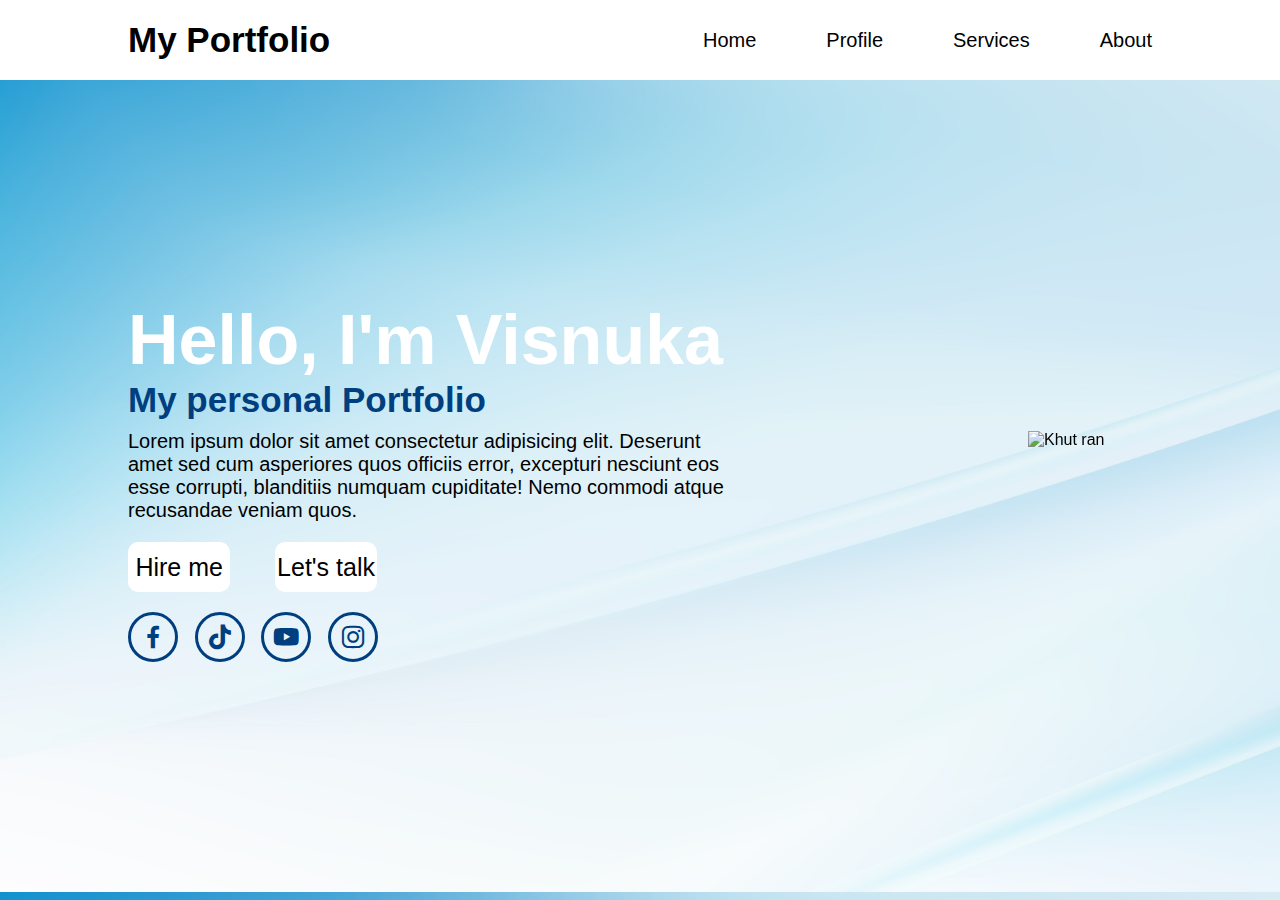
==== portfolio.html @ b8fc06b3 "Add files via upload" ====
<!DOCTYPE html>
<html lang="en">
<head>
    <meta charset="UTF-8">
    <meta name="viewport" content="width=device-width, initial-scale=1.0">
    <title>Portfolio</title>
    <link rel="stylesheet" href="portfolio.css">
    <link href='https://unpkg.com/boxicons@2.1.4/css/boxicons.min.css' rel='stylesheet'>
</head>
<body>
    <header>
        <img src="/img/ran-removebg-preview.png" alt="Khut ran">
        <h1 class="logo">My Portfolio</h1>
        <nav class="navbar">
            <ul>
                <li><a href="#">Home</a></li>
                <li><a href="#">Profile</a></li>
                <li><a href="#">Services</a></li>
                <li><a href="#">About</a></li>
            </ul>
        </nav>
    </header>
    <section class="main-page">
        <div class="main">
            <h1 class="title">Hello, I'm Visnuka</h1>
            <h3>My personal Portfolio</h3>
            <p>Lorem ipsum dolor sit amet consectetur adipisicing elit. Deserunt amet sed cum asperiores quos officiis error, excepturi nesciunt eos esse corrupti, blanditiis numquam cupiditate! Nemo commodi atque recusandae veniam quos.</p>
            <button class="a">Hire me</button>
            <button class="b">Let's talk</button>
        </div>
        <div class="social-media">
            <a href="#"><i class='bx bxl-facebook'></i></a>
            <a href="#"><i class='bx bxl-tiktok' ></i></a>
            <a href="#"><i class='bx bxl-youtube' ></i></a>
            <a href="#"><i class='bx bxl-instagram' ></i></a>
        </div>
    </section>
</body>
</html>
---- portfolio.css ----
* {
    margin: 0;
    padding: 0;
    text-decoration: none;
    list-style: none;
    box-sizing: border-box;
}

body {
    font-family: sans-serif;
    background-image: url(/img/blue-background.jpg);
    background-size: cover;
}

header {
    position: fixed;
    top: 0;
    left: 0;
    width: 100%;
    padding: 20px 10%;
    background-color: white;
    display: flex;
    justify-content: space-between;
    align-items: center;
}

h1 {
    font-size: 35px;
}

nav ul {
    display: flex;
    justify-content: flex-end;
}

nav ul li a {
    color: black;
    font-size: 20px;
    margin-left: 70px;
}

nav ul li a:hover {
    color: white;
    background-color: rgb(0, 63, 127);
    border-radius: 15px;
    padding: 8px 10px;
    transition:.3s ease; 
}

.main-page {
    padding: 300px 10%;
}

.title {
    font-size: 70px;
    font-weight: bold;
    color: white
}

h3 {
    font-size: 35px;
    color: rgb(0, 63, 127)
}

p {
    margin-top: 10px;
    color: black;
    width: 600px;
    font-size: 20px;
} 

button {
    margin-top: 20px;
    font-size: 25px;
    width: 10%;
    height: 50px;
    border: none;
    border-radius: 10px;
    background-color: white;
    transition: 0.3s;
}

.b {
    margin-left: 40px;
}
button:hover {
    color: white;
    background-color: rgb(0, 63, 127);
}

.social-media {
    position: absolute;
    margin-top: 20px;
    width: 250px;
    display: flex;
    justify-content: space-between;
    align-items: center;
}

.social-media a {
    display: inline-flex;
    justify-content: center;
    align-items: center;
    padding: 20px;
    color: rgb(0, 63, 127);
    font-size: 30px;
    border: 3px solid;
    border-radius: 50%;
    background: transparent;
    height: 50px;
    width: 50px;
    transition: 0.3s;
}

.social-media a:hover {
    color: white;
    padding: 13% 10px 10px;
}
 
img {
    position: absolute;
    align-items: center;
    margin-top: 800px;
    width: 30%;
    margin-left: 900px;
}
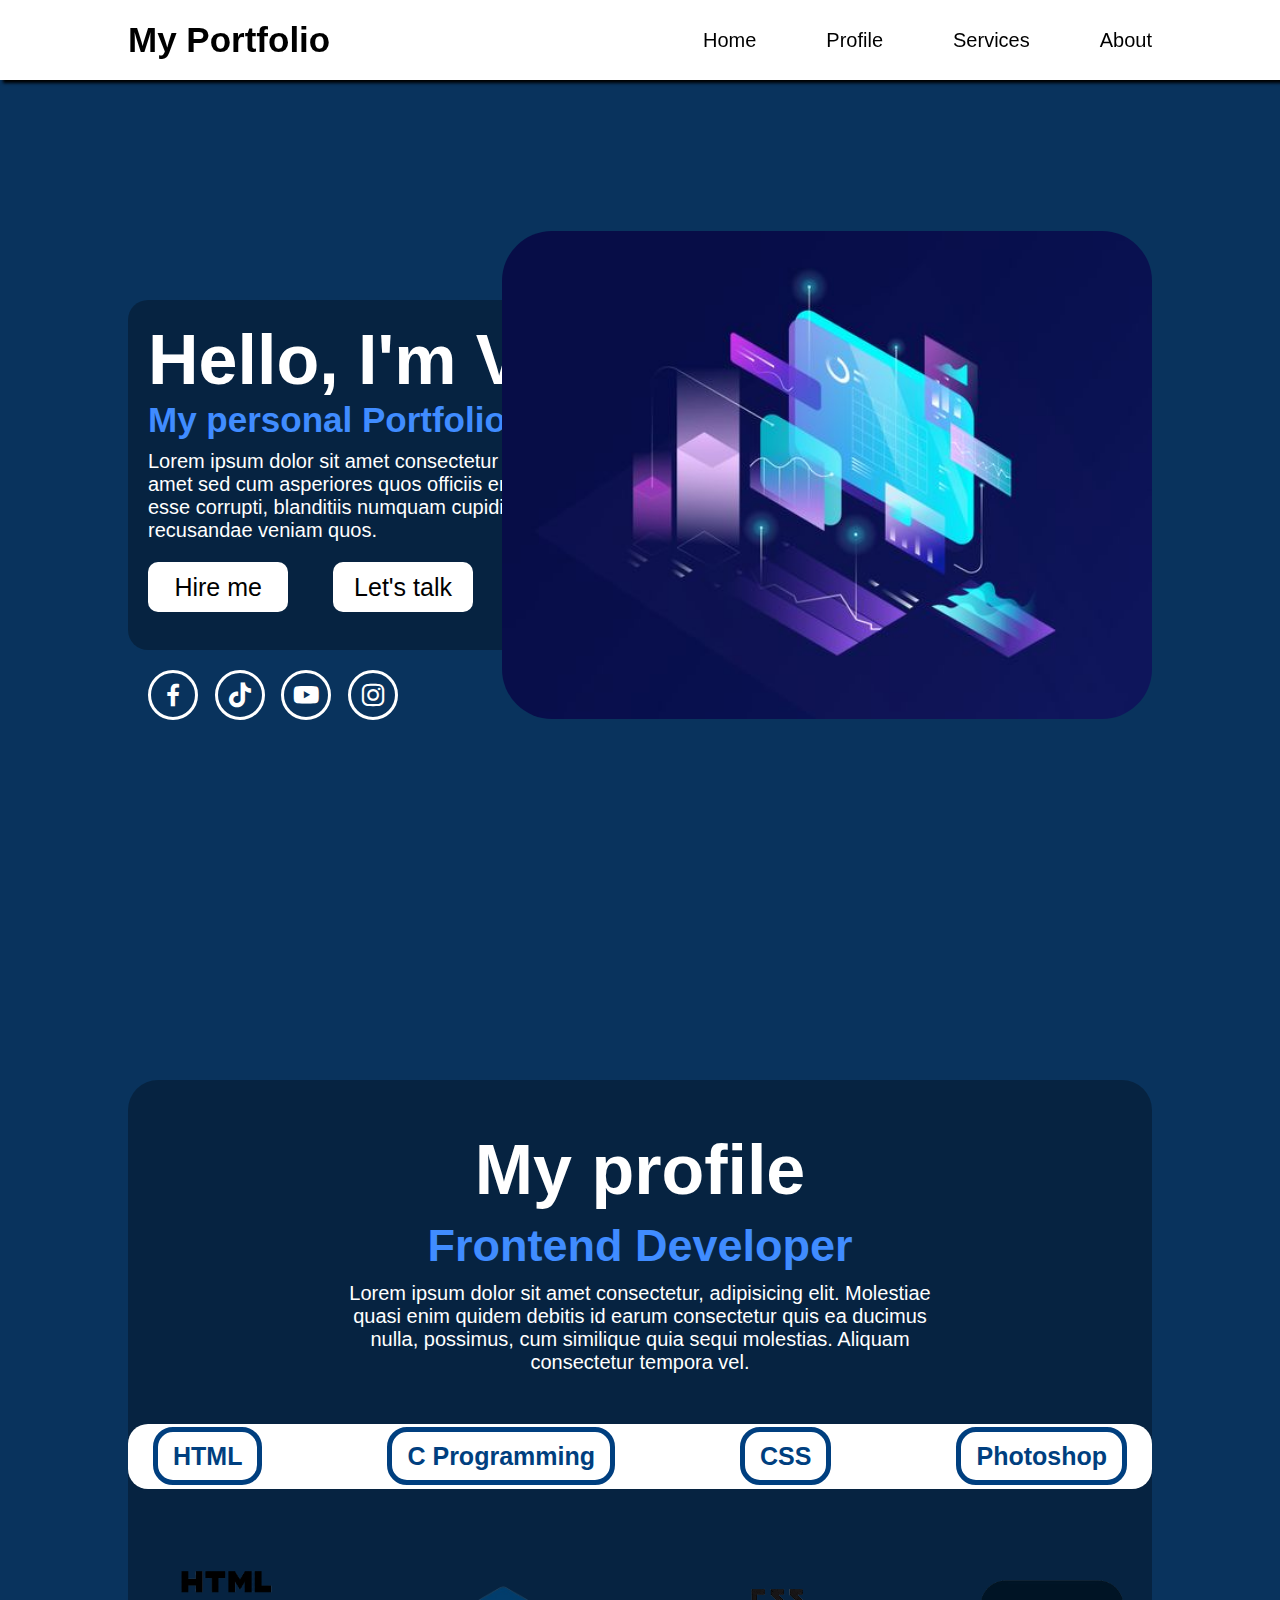
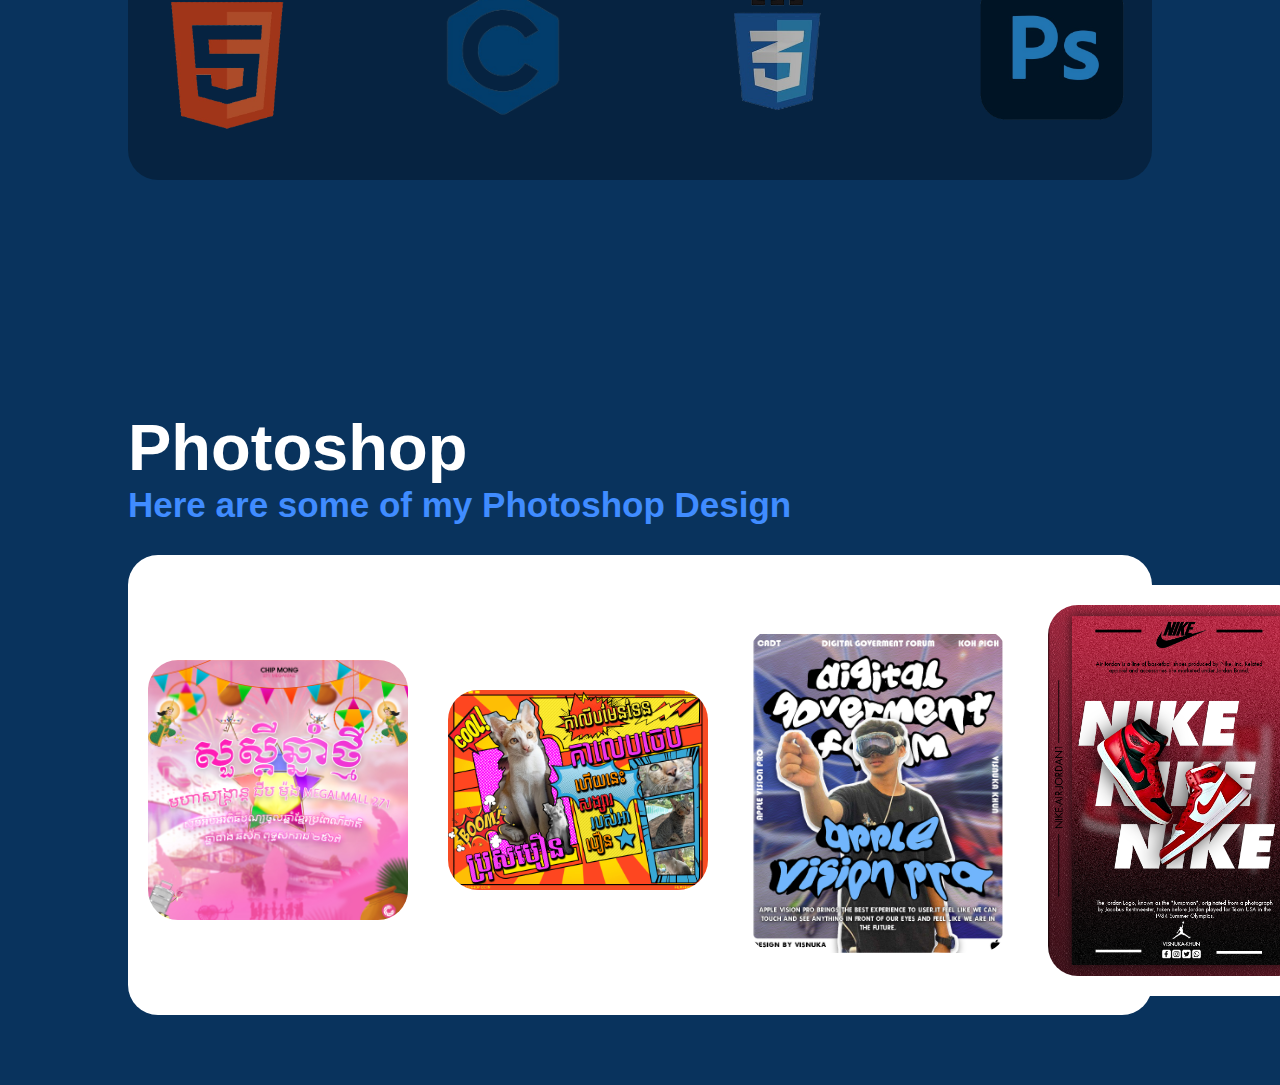
==== commit 58b57847: "Add files via upload" ====
--- a/portfolio.html
+++ b/portfolio.html
@@ -9,7 +9,6 @@
 </head>
 <body>
     <header>
-        <img src="/img/ran-removebg-preview.png" alt="Khut ran">
         <h1 class="logo">My Portfolio</h1>
         <nav class="navbar">
             <ul>
@@ -21,18 +20,52 @@
         </nav>
     </header>
     <section class="main-page">
-        <div class="main">
-            <h1 class="title">Hello, I'm Visnuka</h1>
-            <h3>My personal Portfolio</h3>
-            <p>Lorem ipsum dolor sit amet consectetur adipisicing elit. Deserunt amet sed cum asperiores quos officiis error, excepturi nesciunt eos esse corrupti, blanditiis numquam cupiditate! Nemo commodi atque recusandae veniam quos.</p>
-            <button class="a">Hire me</button>
-            <button class="b">Let's talk</button>
+        <div class="profile">
+            <img class="cat" src="/img/pc.jpg" alt="cat">
+        </div>
+        <div class="box">
+            <div class="main">
+                <h1 class="title">Hello, I'm Visnuka</h1>
+                <h3>My personal Portfolio</h3>
+                <p>Lorem ipsum dolor sit amet consectetur adipisicing elit. Deserunt amet sed cum asperiores quos officiis error, excepturi nesciunt eos esse corrupti, blanditiis numquam cupiditate! Nemo commodi atque recusandae veniam quos.</p>
+                <button class="a">Hire me</button>
+                <button class="b">Let's talk</button>
+            </div>
         </div>
         <div class="social-media">
-            <a href="#"><i class='bx bxl-facebook'></i></a>
-            <a href="#"><i class='bx bxl-tiktok' ></i></a>
-            <a href="#"><i class='bx bxl-youtube' ></i></a>
-            <a href="#"><i class='bx bxl-instagram' ></i></a>
+            <a href="https://www.facebook.com/profile.php?id=100075985478184"><i class='bx bxl-facebook'></i></a>
+            <a href="https://www.tiktok.com/@kaedehara319?_t=8mMt6pzDPJ1&_r=1"><i class='bx bxl-tiktok' ></i></a>
+            <a href="https://www.youtube.com/channel/UCNQ4EBYUvXBCmLzERIWOwPw"><i class='bx bxl-youtube' ></i></a>
+            <a href="https://www.instagram.com/nuka.19m?igsh=OWRlYXRwemFqbTFi"><i class='bx bxl-instagram' ></i></a>
+        </div>
+    </section>
+    <section class="about-me">
+        <div class="box2">
+            <h2 id="me">My profile</h2>
+            <h1 class="item">Frontend Developer</h1>
+            <p class="me">Lorem ipsum dolor sit amet consectetur, adipisicing elit. Molestiae quasi enim quidem debitis id earum consectetur quis ea ducimus nulla, possimus, cum similique quia sequi molestias. Aliquam consectetur tempora vel.</p>
+            <div class="list">
+                <li><a href="#">HTML</a></li>
+                <li><a href="#">C Programming</a></li>
+                <li><a href="#">CSS</a></li>
+                <li><a href="#">Photoshop</a></li>
+            </div>
+            <div class="skill">
+                <img src="/img/Html-removebg-preview.png" alt="html">
+                <img src="/img/image-removebg-preview (7).png" alt="C Program">
+                <img src="/img/css-removebg.png" alt="CSS">
+                <img src="/img/ps-removebg.png" alt="PS">
+            </div>
+        </div>
+    </section>
+    <section class="photoshop">
+        <h1 class="ps">Photoshop</h1>
+        <h2 class="ps-design">Here are some of my Photoshop Design</h2>
+        <div class="design">
+            <img src="/img/New size.jpg" alt="shoe">
+            <img src="/img/Konchma.jpg" alt="chma">
+            <img src="/img/Final.jpg" alt="Jo">
+            <img src="/img/Beginner1.png" alt="Shoe">
         </div>
     </section>
 </body>
--- a/portfolio.css
+++ b/portfolio.css
@@ -8,8 +8,10 @@
 
 body {
     font-family: sans-serif;
-    background-image: url(/img/blue-background.jpg);
+    /* background-image: url(/img/blue-background.jpg); */
     background-size: cover;
+    background-color: rgb(9, 51, 93);
+    /* background-image: linear-gradient(rgb(157, 229, 253), white); */
 }
 
 header {
@@ -19,9 +21,11 @@
     width: 100%;
     padding: 20px 10%;
     background-color: white;
-    display: flex;
-    justify-content: space-between;
-    align-items: center;
+    box-shadow: 3px 3px 3px;
+    display: flex;
+    justify-content: space-between;
+    align-items: center;
+    z-index: 1;
 }
 
 h1 {
@@ -51,6 +55,18 @@
     padding: 300px 10%;
 }
 
+.box {
+    width: 800px;
+    height: 350px;
+    background-color: rgba(0, 0, 0, 0.3);
+    border-radius: 20px;
+}
+
+.main {
+    padding-left: 20px;
+    padding-top: 20px;
+}
+
 .title {
     font-size: 70px;
     font-weight: bold;
@@ -59,12 +75,12 @@
 
 h3 {
     font-size: 35px;
-    color: rgb(0, 63, 127)
+    color: rgb(64, 140, 255)
 }
 
 p {
     margin-top: 10px;
-    color: black;
+    color: rgb(255, 255, 255);
     width: 600px;
     font-size: 20px;
 } 
@@ -72,7 +88,7 @@
 button {
     margin-top: 20px;
     font-size: 25px;
-    width: 10%;
+    width: 18%;
     height: 50px;
     border: none;
     border-radius: 10px;
@@ -91,6 +107,7 @@
 .social-media {
     position: absolute;
     margin-top: 20px;
+    margin-left: 20px;
     width: 250px;
     display: flex;
     justify-content: space-between;
@@ -102,7 +119,8 @@
     justify-content: center;
     align-items: center;
     padding: 20px;
-    color: rgb(0, 63, 127);
+    /* color: rgb(64, 140, 255); */
+    color: white;
     font-size: 30px;
     border: 3px solid;
     border-radius: 50%;
@@ -113,14 +131,151 @@
 }
 
 .social-media a:hover {
-    color: white;
+    color: rgb(64, 140, 255);
     padding: 13% 10px 10px;
-}
- 
+    width: 55px;
+}
+
+.profile {
+    position: relative;
+    display: flex;
+    justify-content: flex-end;
+    align-items: center;
+}
+
 img {
     position: absolute;
-    align-items: center;
-    margin-top: 800px;
-    width: 30%;
-    margin-left: 900px;
-}
+    display: flex;
+    justify-content: center;
+    align-items: center;
+    margin-top: 350px;
+    background-color: white;
+    border-radius: 50px;
+    width: 650px;
+}
+
+.about-me {
+    padding: 130px 10%;
+}
+
+.box2 {
+    background-color: rgba(0, 0, 0, 0.3);
+    border-radius: 30px;
+    height: 700px;
+}
+
+.about-me .me {
+    font-size: 20px;
+    color: white;
+    text-align: center;
+    position: relative;
+    top: 70px;
+    margin: auto;
+    display: flex;
+    justify-content: center;
+    align-items: center;
+}
+
+.about-me h2 {
+    position: relative;
+    top: 50px;
+    display: flex;
+    justify-content: center;
+    align-items: center;
+    font-size: 70px;
+    font-weight: bold;
+    color: rgb(255, 255, 255);
+}
+.about-me .item {
+    position: relative;
+    top: 60px;
+    color: rgb(64, 140, 255);
+    font-size: 45px;
+    display: flex;
+    justify-content: center;
+    align-items: center;
+}
+
+.about-me .list {
+    position: relative;
+    display: flex;
+    justify-content: space-between;
+    align-items: center;
+    top: 120px;
+    background-color: white;
+    height: 65px;
+    padding: 25px;
+    border-radius: 20px;
+}
+
+.list li a {
+    color: rgb(0, 63, 127);
+    font-size: 25px;
+    font-weight: bold;
+    background-color: rgb(0, 63, 127);
+    background: transparent;
+    border-radius: 20px;
+    border: 5px solid rgb(0, 63, 127);
+    padding: 10px 15px;
+    transition: 0.3s;
+}
+
+.list li a:hover {
+    color: white;
+    background-color: rgb(64, 140, 255);
+    padding: 20px;
+}
+
+.skill {
+    position: relative;
+    top: -180px;
+    display: flex;
+    justify-content: space-between;
+    align-items: center;
+    /* height: 30px; */
+    z-index: -1;
+}
+
+.skill img {
+    padding: 20px;
+    position: relative;
+    display: flex;
+    justify-content: center;
+    align-items: center;
+    background: transparent;
+    width: 200px;
+}
+
+.photoshop {
+    padding: 100px 10%;
+}
+
+.ps {
+    color: white;
+    font-size: 65px;
+}
+
+.ps-design {
+    font-size: 35px;
+    color: rgb(64, 140, 255);
+}
+.design {
+    height: 460px;
+    position: relative;
+    top: 30px;
+    display: flex;
+    justify-content: space-between;
+    align-items: center;
+    background-color: white;
+    border-radius: 30px;
+}
+
+.design img {
+    padding: 20px;
+    top: -170px;
+    width: 300px;
+    position: relative;
+    display: flex;
+    justify-content: center;
+    align-items: center;
+}